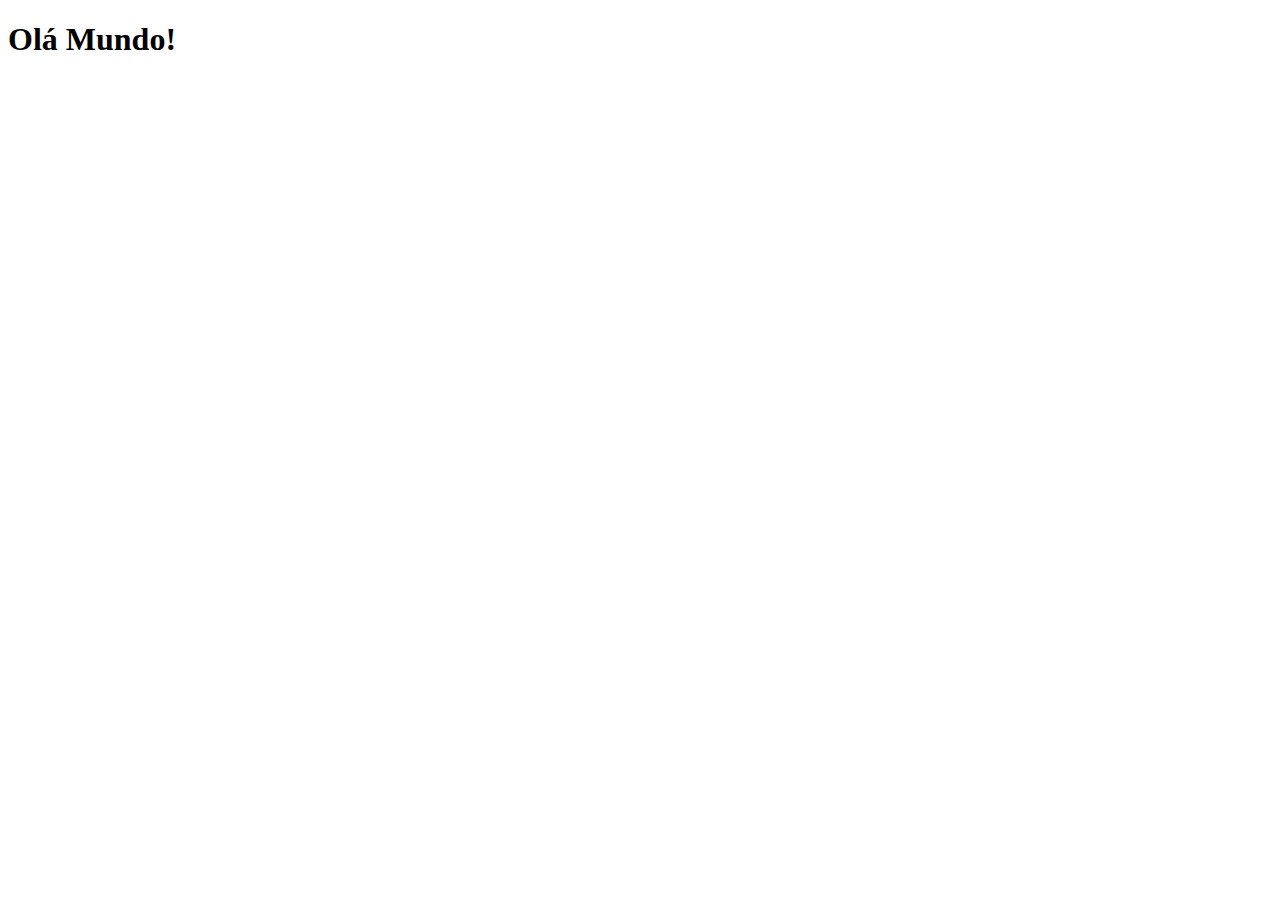
==== index.html @ 51ae2f49 "criei a pagina principal" ====
<!DOCTYPE html>
<html lang="pt-br">
<head>
    <meta charset="UTF-8">
    <meta name="viewport" content="width=device-width, initial-scale=1.0">
    <link rel="shortcut icon" href="favicon.ico" type="image/x-icon">
    <title>Projetos Redes Sociais</title>
</head>
<body>
    <h1>Olá Mundo!</h1>
</body>
</html>
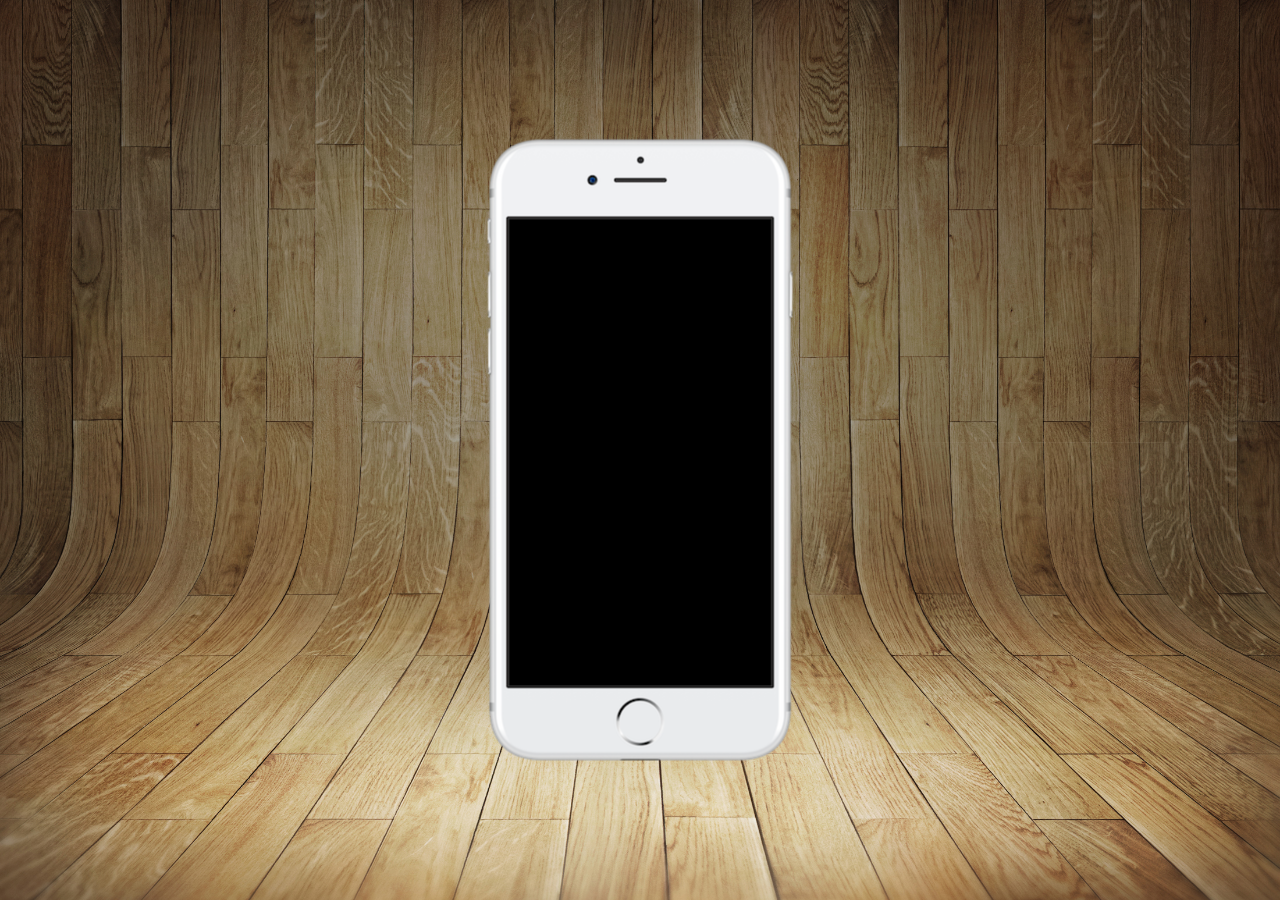
==== commit 95e6c369: "atualizei o projeto" ====
--- a/index.html
+++ b/index.html
@@ -4,9 +4,17 @@
     <meta charset="UTF-8">
     <meta name="viewport" content="width=device-width, initial-scale=1.0">
     <link rel="shortcut icon" href="favicon.ico" type="image/x-icon">
+    <link rel="stylesheet" href="estilos/style.css">
     <title>Projetos Redes Sociais</title>
 </head>
 <body>
-    <h1>Olá Mundo!</h1>
+    <main>
+        <section id="telefone">
+
+        </section>
+        <section id="redes-sociais">
+
+        </section>
+    </main>
 </body>
 </html>--- a/estilos/style.css
+++ b/estilos/style.css
@@ -0,0 +1,35 @@
+@charset "UTF-8";
+
+* {
+    margin: 0px;
+    padding: 0px;
+    font-family: Arial, Helvetica, sans-serif;
+}
+
+html, body {
+    height: 100vh;
+    width: 100vw;
+    background-color: black;
+}
+
+body {
+    background: url("../imagens/fundo-madeira.jpg") no-repeat top center;
+    background-size: cover;
+    background-attachment: fixed;
+}
+
+main {
+    height: 100vh;
+    position: relative;
+}
+
+section#telefone {
+    position: absolute;
+    top: 50%;
+    left: 50%;
+    transform: translate(-50%, -50%);
+
+    height: 627px;
+    width: 311px;
+    background: url(../imagens/frame-iphone.png) no-repeat;
+}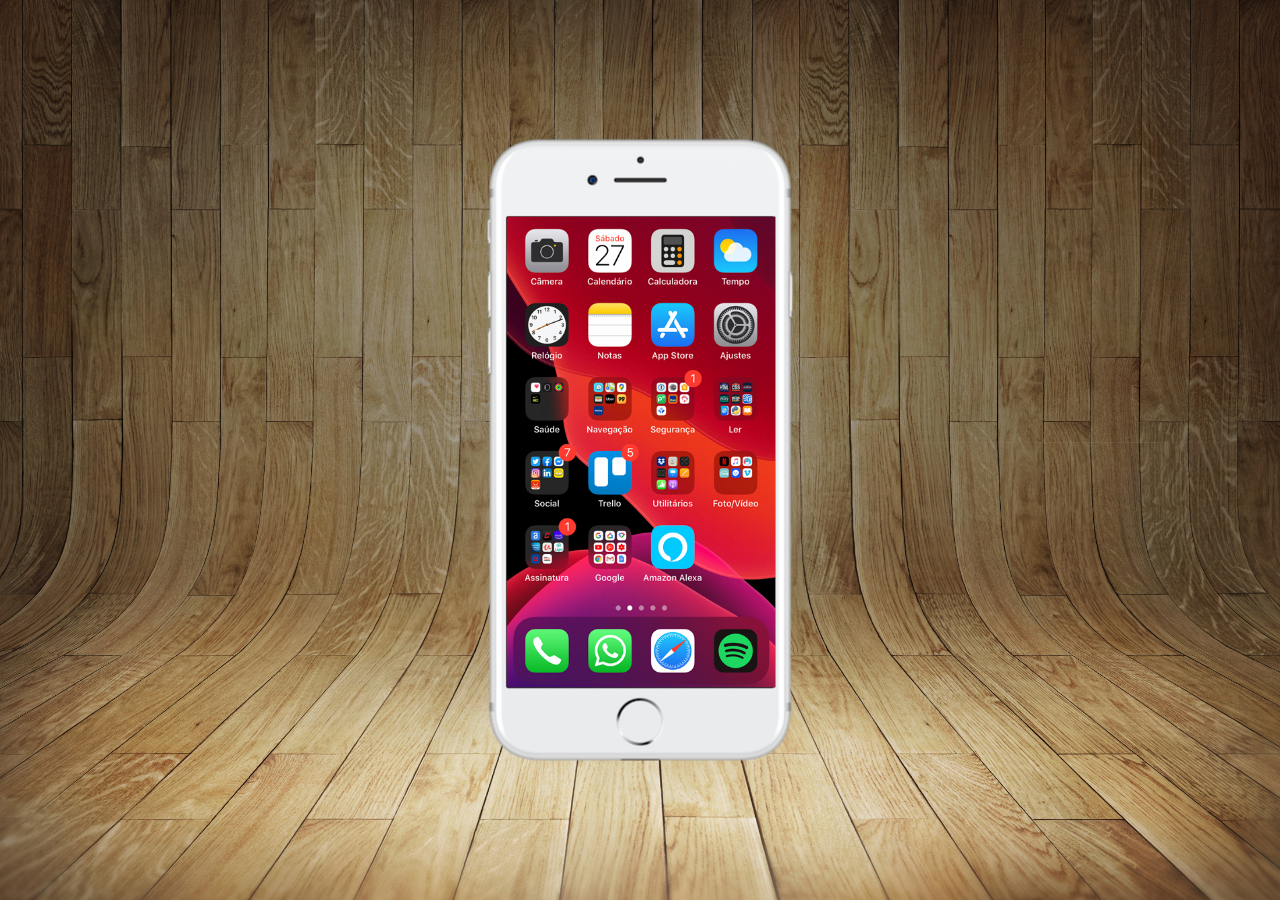
==== commit 310ee079: "criei a tela home" ====
--- a/index.html
+++ b/index.html
@@ -10,7 +10,7 @@
 <body>
     <main>
         <section id="telefone">
-
+            <iframe src="home.html" name="tela" id="tela" frameborder="0"></iframe>
         </section>
         <section id="redes-sociais">
 
--- a/estilos/style.css
+++ b/estilos/style.css
@@ -32,4 +32,12 @@
     height: 627px;
     width: 311px;
     background: url(../imagens/frame-iphone.png) no-repeat;
+}
+
+iframe#tela {
+    position: relative;
+    top: 80px;
+    left: 22px;
+    width: 269px;
+    height: 471px;
 }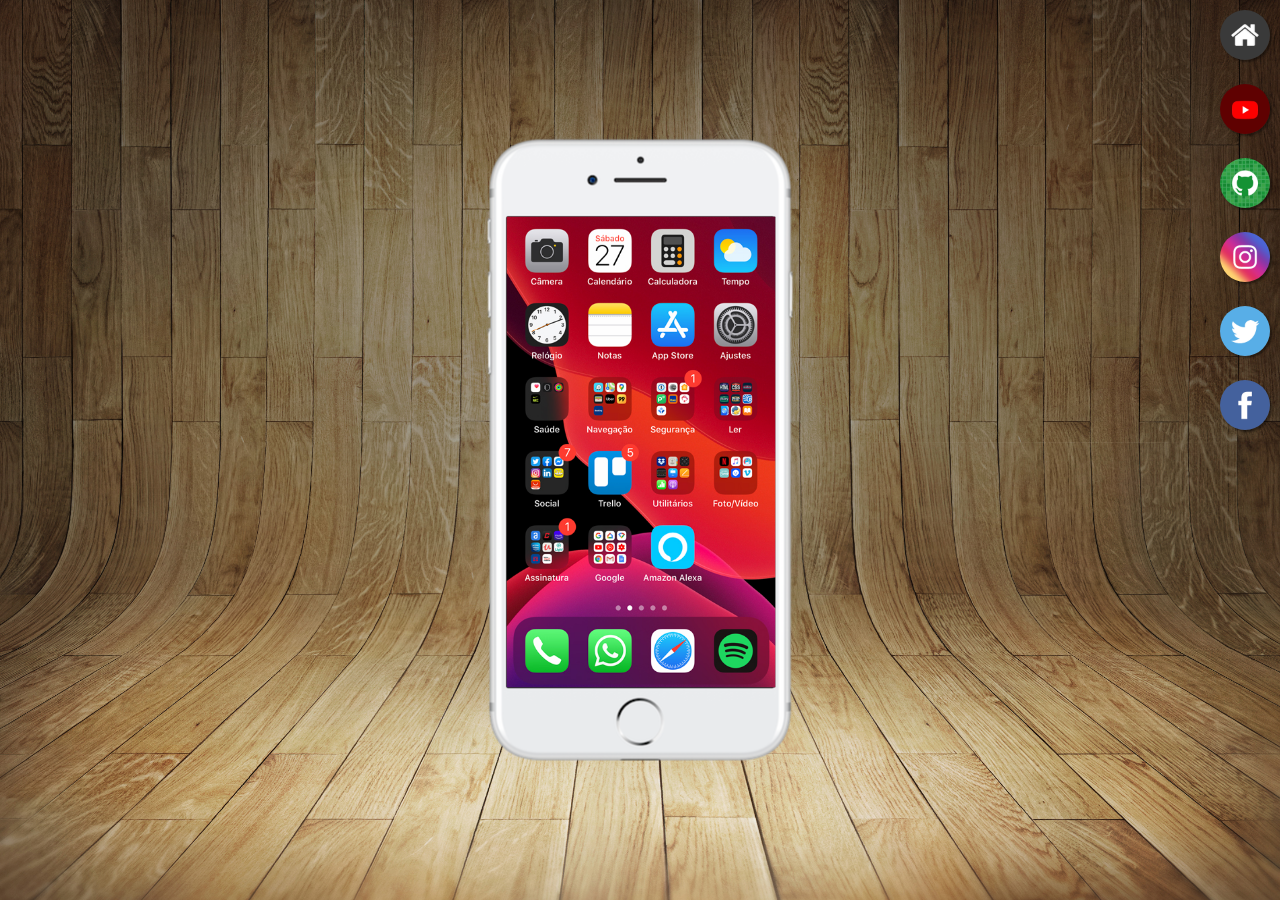
==== commit 036f06ab: "criei botões na lateral" ====
--- a/index.html
+++ b/index.html
@@ -1,5 +1,6 @@
 <!DOCTYPE html>
 <html lang="pt-br">
+
 <head>
     <meta charset="UTF-8">
     <meta name="viewport" content="width=device-width, initial-scale=1.0">
@@ -7,14 +8,29 @@
     <link rel="stylesheet" href="estilos/style.css">
     <title>Projetos Redes Sociais</title>
 </head>
+
 <body>
     <main>
         <section id="telefone">
-            <iframe src="home.html" name="tela" id="tela" frameborder="0"></iframe>
+            <iframe src="home.html" name="tela" id="tela" frameborder="0">
+                Seu navegador não é compativel com isso
+            </iframe>
         </section>
         <section id="redes-sociais">
+            
+            <a href="#" target="tela"><img src="imagens/logo-home.jpg" alt="Home"></a><br>
+            
+            <a href="#" target="tela"><img src="imagens/logo-youtube.jpg" alt="Youtube"></a><a href=""></a><br>
+            
+            <a href="#" target="tela"><img src="imagens/logo-github.jpg" alt="GitHub"></a><br>
+            
+            <a href="#" target="tela"><img src="imagens/logo-instagram.jpg" alt="Instagram"></a><br>
+            
+            <a href="#" target="tela"><img src="imagens/logo-twitter.jpg" alt="Twitter"></a><br>
 
+            <a href="#"><img src="imagens/logo-facebook.jpg" alt="Facebook"></a><br>
         </section>
     </main>
 </body>
+
 </html>--- a/estilos/style.css
+++ b/estilos/style.css
@@ -32,6 +32,7 @@
     height: 627px;
     width: 311px;
     background: url(../imagens/frame-iphone.png) no-repeat;
+
 }
 
 iframe#tela {
@@ -40,4 +41,23 @@
     left: 22px;
     width: 269px;
     height: 471px;
-}+}
+
+section#redes-sociais {
+    text-align: right;
+}
+
+section#redes-sociais img {
+    width: 50px;
+    margin: 10px;
+    border-radius: 50%;
+    box-shadow: 2px 2px 2px rgba(0, 0, 0, 0.400);
+    box-sizing: border-box;
+}
+
+section#redes-sociais img:hover {
+    border: 2px solid rgba(255, 255, 255, 0.616);
+    transform: translate(-3px, -3px);
+    box-shadow: 5px 5px 10px rgba(0, 0, 0, 0.623);
+    transition: transform .5s, border 1s;
+}
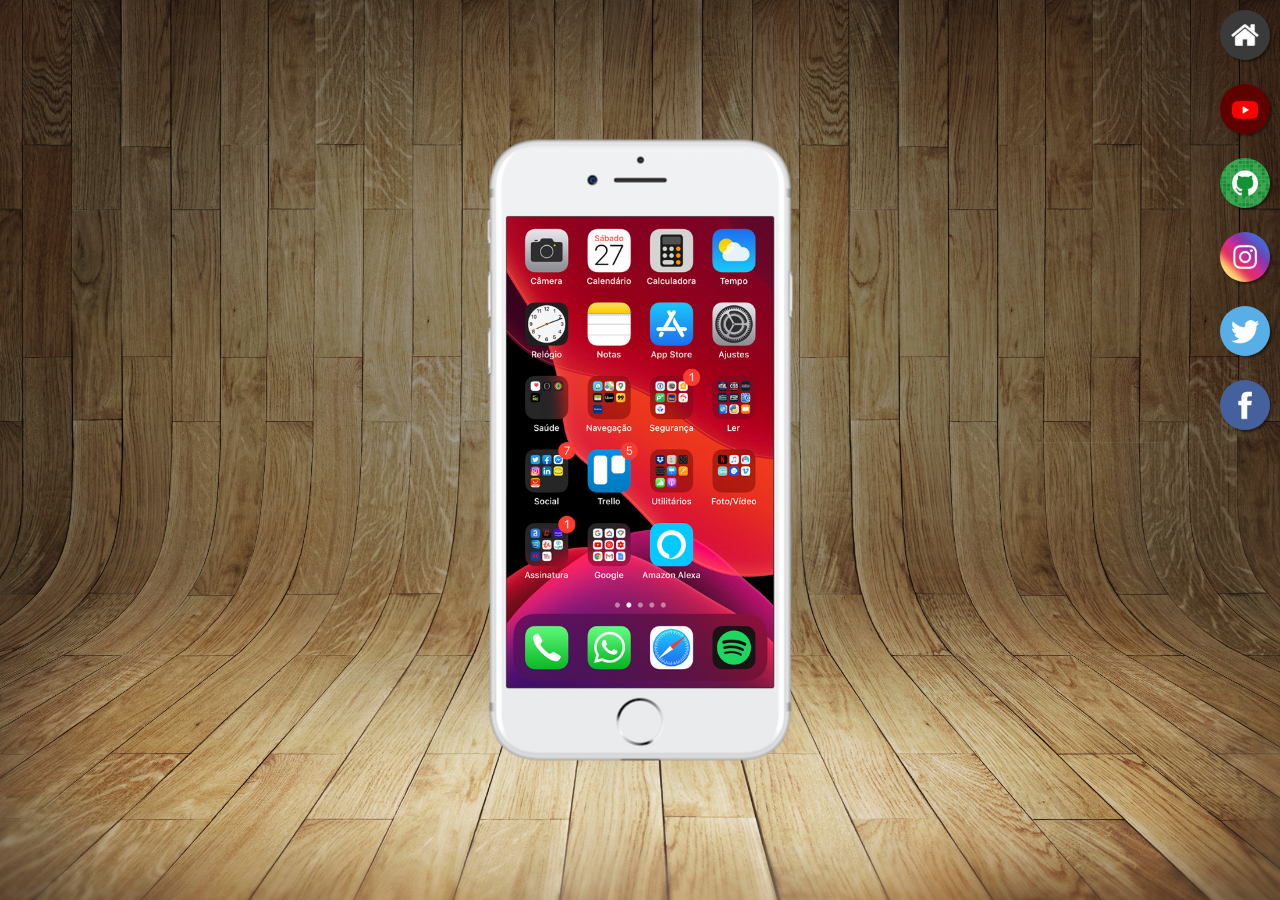
==== commit 7917cbbc: "criei a pagina de cada rede social" ====
--- a/index.html
+++ b/index.html
@@ -18,17 +18,17 @@
         </section>
         <section id="redes-sociais">
             
-            <a href="#" target="tela"><img src="imagens/logo-home.jpg" alt="Home"></a><br>
+            <a href="home.html" target="tela"><img src="imagens/logo-home.jpg" alt="Home"></a><br>
             
-            <a href="#" target="tela"><img src="imagens/logo-youtube.jpg" alt="Youtube"></a><a href=""></a><br>
+            <a href="youtube.html" target="tela"><img src="imagens/logo-youtube.jpg" alt="Youtube"></a><br>
             
-            <a href="#" target="tela"><img src="imagens/logo-github.jpg" alt="GitHub"></a><br>
+            <a href="github.html" target="tela"><img src="imagens/logo-github.jpg" alt="GitHub"></a><br>
             
-            <a href="#" target="tela"><img src="imagens/logo-instagram.jpg" alt="Instagram"></a><br>
+            <a href="instagram.html" target="tela"><img src="imagens/logo-instagram.jpg" alt="Instagram"></a><br>
             
-            <a href="#" target="tela"><img src="imagens/logo-twitter.jpg" alt="Twitter"></a><br>
+            <a href="twitter.html" target="tela"><img src="imagens/logo-twitter.jpg" alt="Twitter"></a><br>
 
-            <a href="#"><img src="imagens/logo-facebook.jpg" alt="Facebook"></a><br>
+            <a href="facebook.html" target="tela"><img src="imagens/logo-facebook.jpg" alt="Facebook"></a><br>
         </section>
     </main>
 </body>
--- a/estilos/style.css
+++ b/estilos/style.css
@@ -39,7 +39,7 @@
     position: relative;
     top: 80px;
     left: 22px;
-    width: 269px;
+    width: 267px;
     height: 471px;
 }
 
